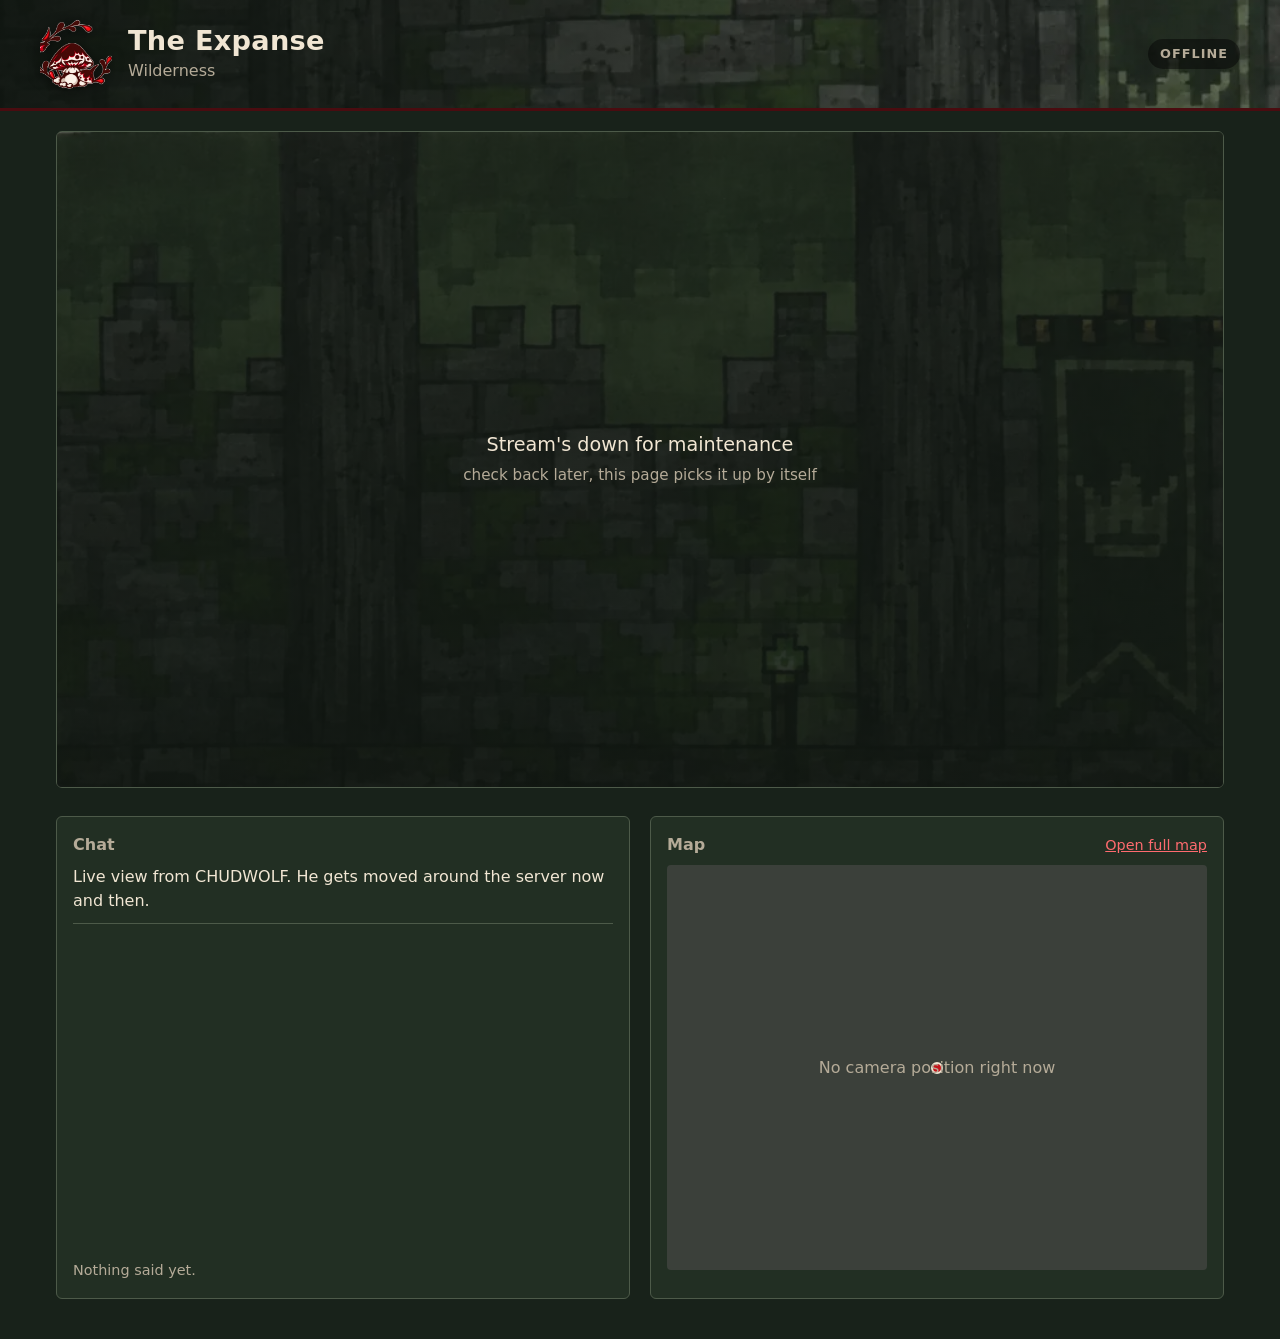
==== site/index.html @ 76237bff "Expanse cam: mod, backend, page and scripts" ====
<!doctype html>
<html lang="en">
<head>
  <meta charset="utf-8">
  <meta name="viewport" content="width=device-width, initial-scale=1">
  <title>The Expanse - Live</title>
  <link rel="icon" href="assets/logo.webp">
  <link rel="stylesheet" href="style.css">
</head>
<body>
  <header class="top">
    <img class="logo" src="assets/logo.webp" alt="">
    <div class="names">
      <h1 id="title">The Expanse</h1>
      <p id="spot">&nbsp;</p>
    </div>
    <span id="status" class="badge off">Offline</span>
  </header>

  <main>
    <aside id="ads-left" class="ads" aria-label="Ads"></aside>

    <div class="middle">
      <section class="screen">
        <video id="video" muted autoplay playsinline></video>
        <div id="offline" class="offline">
          <p><span id="offline-title">Camera's offline</span><br><span id="offline-sub" class="sub">leave this open, it reconnects by itself</span></p>
        </div>
        <button id="unmute" class="unmute" hidden>Unmute</button>
      </section>

      <div class="under">
        <button id="adtoggle" class="adtoggle">Hide ads</button>
      </div>

      <section class="below">
        <div class="info chat">
          <h2>Chat</h2>
          <p id="info" class="pinned"></p>
          <ol id="chat" class="lines" aria-live="polite"></ol>
          <p id="nochat" class="quiet">Nothing said yet.</p>
        </div>

        <div class="map">
          <div class="map-head">
            <h2>Map</h2>
            <a id="maplink" href="#" target="_blank" rel="noopener">Open full map</a>
          </div>
          <div class="map-frame">
            <iframe id="map" title="Server map" loading="lazy"></iframe>
            <svg class="marker" viewBox="-50 -50 100 100" aria-hidden="true">
              <path id="cone" d=""></path>
              <circle r="5"></circle>
            </svg>
            <p id="nomap" class="nomap" hidden>No camera position right now</p>
          </div>
        </div>
      </section>
    </div>

    <aside id="ads-right" class="ads" aria-label="Ads"></aside>
  </main>

  <script type="module" src="app.js"></script>
</body>
</html>
---- site/style.css ----
:root {
  --moss: #18221a;
  --moss-2: #222f23;
  --stone: #3b403a;
  --line: #4d5a49;
  --maroon: #4a0c10;
  --red: #c4161c;
  --cream: #f1e6d3;
  --dim: #b5ab98;
}

* { box-sizing: border-box; }

html { background: var(--moss); }

body {
  margin: 0;
  min-height: 100vh;
  color: var(--cream);
  background: var(--moss);
  font: 16px/1.5 system-ui, "Segoe UI", sans-serif;
}

.top {
  display: flex;
  align-items: center;
  gap: 16px;
  padding: 18px max(16px, calc((100vw - 1200px) / 2));
  background:
    linear-gradient(90deg, rgba(14, 20, 15, 0.92) 0%, rgba(14, 20, 15, 0.55) 55%, rgba(14, 20, 15, 0.25) 100%),
    url("assets/banner.webp") center / cover;
  border-bottom: 3px solid var(--maroon);
}

.logo {
  width: 72px;
  height: 72px;
  flex: none;
  filter: drop-shadow(0 2px 6px rgba(0, 0, 0, 0.6));
}

.names { flex: 1; min-width: 0; }

h1 {
  margin: 0;
  font-size: 1.7rem;
  line-height: 1.15;
  letter-spacing: 0.01em;
}

#spot {
  margin: 2px 0 0;
  color: var(--dim);
  white-space: nowrap;
  overflow: hidden;
  text-overflow: ellipsis;
}

.badge {
  flex: none;
  padding: 5px 12px;
  border-radius: 999px;
  font-size: 0.8rem;
  font-weight: 700;
  letter-spacing: 0.08em;
  text-transform: uppercase;
}
.badge.off { background: rgba(0, 0, 0, 0.45); color: var(--dim); }
.badge.live { background: var(--red); color: #fff; }
.badge.live::before {
  content: "";
  display: inline-block;
  width: 8px;
  height: 8px;
  margin-right: 7px;
  border-radius: 50%;
  background: #fff;
  vertical-align: 1px;
  animation: pulse 1.6s ease-in-out infinite;
}
@keyframes pulse { 50% { opacity: 0.3; } }
.badge.paused { background: #6b5a2a; color: var(--cream); }

main {
  max-width: 1200px;
  margin: 0 auto;
  padding: 20px 16px 40px;
}

.middle { min-width: 0; }

/* ads: a column each side of the video on wide screens, under everything on small ones */
.ads { display: grid; gap: 16px; align-content: start; }
.ads:empty, .no-ads .ads { display: none; }
.ad {
  margin: 0;
  background: var(--moss-2);
  border: 1px solid var(--line);
  border-radius: 6px;
  overflow: hidden;
}
.ad img { display: block; width: 100%; height: auto; }
.ad figcaption { padding: 10px 12px; font-size: 0.9rem; color: var(--cream); overflow-wrap: anywhere; }

.under { display: flex; justify-content: flex-end; margin-top: 8px; }
.adtoggle {
  display: none;
  padding: 2px 0;
  border: 0;
  background: none;
  color: var(--dim);
  font: inherit;
  font-size: 0.85rem;
  cursor: pointer;
}
.adtoggle:hover { color: var(--cream); }
.has-ads .adtoggle { display: inline; }

@media (min-width: 1200px) {
  .has-ads:not(.no-ads) main {
    max-width: 1680px;
    display: grid;
    grid-template-columns: 220px minmax(0, 1fr) 220px;
    gap: 20px;
  }
  /* keep the video centred even if only one side has an ad */
  .has-ads:not(.no-ads) .ads:empty { display: block; }
}

@media (max-width: 1199px) {
  main { display: flex; flex-direction: column; }
  .middle { order: 0; }
  .ads { order: 1; margin-top: 20px; grid-template-columns: repeat(auto-fill, minmax(220px, 1fr)); }
}

.screen {
  position: relative;
  aspect-ratio: 16 / 9;
  background: #000;
  border: 1px solid var(--line);
  border-radius: 6px;
  overflow: hidden;
}

video {
  display: block;
  width: 100%;
  height: 100%;
  object-fit: contain;
}

.offline {
  position: absolute;
  inset: 0;
  display: grid;
  place-items: center;
  text-align: center;
  background:
    linear-gradient(rgba(14, 20, 15, 0.7), rgba(14, 20, 15, 0.85)),
    url("assets/banner.webp") center / cover;
}
.offline p { margin: 0; padding: 16px; font-size: 1.2rem; }
.offline .sub { color: var(--dim); font-size: 0.95rem; }
.offline[hidden] { display: none; }

.unmute {
  position: absolute;
  left: 12px;
  bottom: 12px;
  padding: 8px 14px;
  border: 0;
  border-radius: 4px;
  background: var(--maroon);
  color: var(--cream);
  font: inherit;
  font-size: 0.9rem;
  cursor: pointer;
}
.unmute:hover { background: var(--red); }

.below {
  display: grid;
  grid-template-columns: 1fr 1fr;
  gap: 20px;
  margin-top: 20px;
}

h2 {
  margin: 0 0 8px;
  font-size: 1rem;
  color: var(--dim);
  font-weight: 600;
}

.info, .map {
  padding: 16px;
  background: var(--moss-2);
  border: 1px solid var(--line);
  border-radius: 6px;
}
.info a, .map a { color: #ff6b6f; }

.map-head {
  display: flex;
  justify-content: space-between;
  align-items: baseline;
}
.map-head a { font-size: 0.9rem; }

.map-frame {
  position: relative;
  aspect-ratio: 4 / 3;
  background: var(--stone);
  border-radius: 4px;
  overflow: hidden;
}

iframe {
  display: block;
  width: 100%;
  height: 100%;
  border: 0;
}

.marker {
  position: absolute;
  left: 50%;
  top: 50%;
  width: 100px;
  height: 100px;
  margin: -50px 0 0 -50px;
  pointer-events: none;
}
.marker path { fill: rgba(196, 22, 28, 0.35); stroke: var(--red); stroke-width: 1.5; }
.marker circle { fill: var(--red); stroke: var(--cream); stroke-width: 2; }
.marker[hidden] { display: none; }

.nomap {
  position: absolute;
  inset: 0;
  display: grid;
  place-items: center;
  margin: 0;
  color: var(--dim);
}
.nomap[hidden] { display: none; }

@media (max-width: 800px) {
  .below { grid-template-columns: 1fr; }
  .logo { width: 52px; height: 52px; }
  h1 { font-size: 1.3rem; }
}

/* chat */
.chat { display: flex; flex-direction: column; }
.chat .pinned { margin: 0 0 10px; padding-bottom: 10px; border-bottom: 1px solid var(--line); }
.lines {
  list-style: none;
  margin: 0;
  padding: 0;
  height: 320px;
  overflow-y: auto;
  font-size: 0.9rem;
  overflow-wrap: anywhere;
}
.lines li { padding: 3px 0; }
.lines li.game { color: var(--dim); font-style: italic; }
.chat .quiet { margin: 6px 0 0; color: var(--dim); font-size: 0.9rem; }
.chat .quiet[hidden] { display: none; }
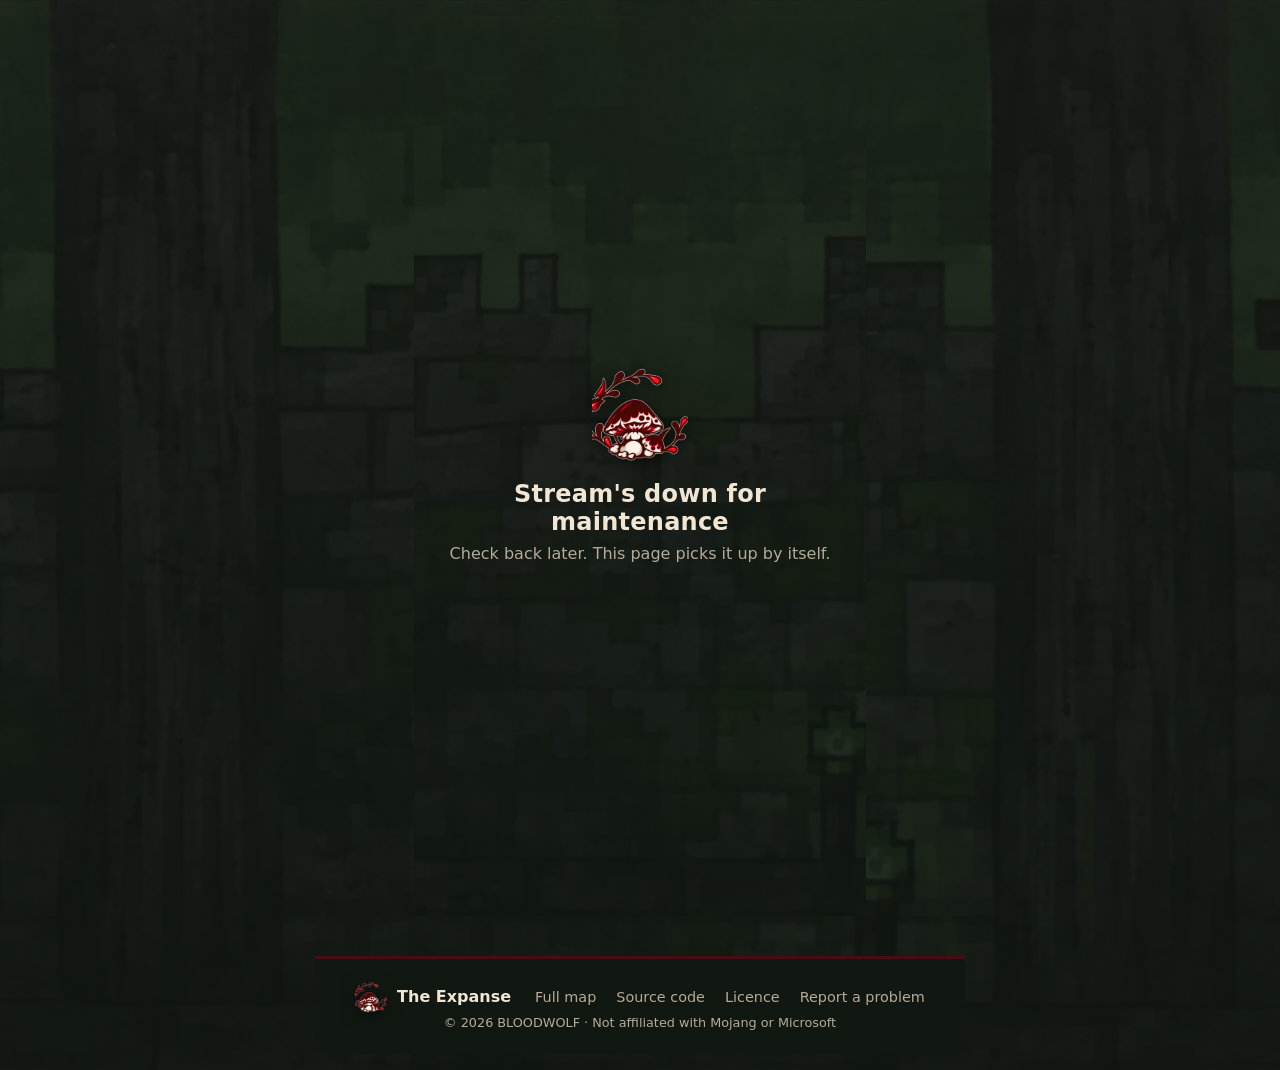
==== commit d0ee43c6: "Cloudflare tunnel and worker instead of Tailscale, page footer and maintenance view, licence" ====
--- a/site/index.html
+++ b/site/index.html
@@ -8,7 +8,16 @@
   <link rel="stylesheet" href="style.css">
 </head>
 <body>
-  <header class="top">
+  <!-- whole-page view while nothing's running on the PC -->
+  <section id="maint" class="maint" hidden>
+    <div>
+      <img src="assets/logo.webp" alt="">
+      <h1>Stream's down for maintenance</h1>
+      <p>Check back later. This page picks it up by itself.</p>
+    </div>
+  </section>
+
+  <header class="top" id="top">
     <img class="logo" src="assets/logo.webp" alt="">
     <div class="names">
       <h1 id="title">The Expanse</h1>
@@ -61,6 +70,23 @@
     <aside id="ads-right" class="ads" aria-label="Ads"></aside>
   </main>
 
+  <footer class="foot">
+    <div class="foot-row">
+      <div class="foot-brand">
+        <img src="assets/logo.webp" alt="">
+        <span>The Expanse</span>
+      </div>
+      <ul class="foot-links">
+        <li><a id="f-map" href="#" target="_blank" rel="noopener">Full map</a></li>
+        <li><a id="f-discord" href="#" target="_blank" rel="noopener">Discord</a></li>
+        <li><a id="f-source" href="#" target="_blank" rel="noopener">Source code</a></li>
+        <li><a id="f-licence" href="#" target="_blank" rel="noopener">Licence</a></li>
+        <li><a id="f-issues" href="#" target="_blank" rel="noopener">Report a problem</a></li>
+      </ul>
+    </div>
+    <p class="foot-legal">© 2026 BLOODWOLF · Not affiliated with Mojang or Microsoft</p>
+  </footer>
+
   <script type="module" src="app.js"></script>
 </body>
 </html>
--- a/site/style.css
+++ b/site/style.css
@@ -267,3 +267,42 @@
 .lines li.game { color: var(--dim); font-style: italic; }
 .chat .quiet { margin: 6px 0 0; color: var(--dim); font-size: 0.9rem; }
 .chat .quiet[hidden] { display: none; }
+
+/* whole-page maintenance view */
+.maint {
+  min-height: 100vh;
+  display: grid;
+  place-items: center;
+  padding: 16px;
+  text-align: center;
+  background:
+    linear-gradient(rgba(14, 20, 15, 0.78), rgba(14, 20, 15, 0.9)),
+    var(--moss) url("assets/banner.webp") center / cover;
+}
+.maint[hidden] { display: none; }
+.maint > div { max-width: 420px; }
+.maint img { width: 96px; height: 96px; filter: drop-shadow(0 2px 8px rgba(0, 0, 0, 0.6)); }
+.maint h1 { margin: 12px 0 6px; font-size: 1.5rem; }
+.maint p { margin: 0; color: var(--dim); }
+body.maint > header, body.maint > main { display: none; }
+
+/* footer, kept small */
+.foot {
+  margin-top: 40px;
+  padding: 22px max(16px, calc((100vw - 1200px) / 2));
+  background: #111812;
+  border-top: 3px solid var(--maroon);
+}
+.foot-row {
+  display: flex;
+  flex-wrap: wrap;
+  align-items: center;
+  justify-content: space-between;
+  gap: 12px 24px;
+}
+.foot-brand { display: flex; align-items: center; gap: 10px; font-weight: 700; }
+.foot-brand img { width: 32px; height: 32px; }
+.foot-links { display: flex; flex-wrap: wrap; gap: 8px 20px; list-style: none; margin: 0; padding: 0; }
+.foot a { color: var(--dim); text-decoration: none; font-size: 0.9rem; }
+.foot a:hover { color: var(--cream); }
+.foot-legal { margin: 14px 0 0; color: var(--dim); font-size: 0.8rem; }
